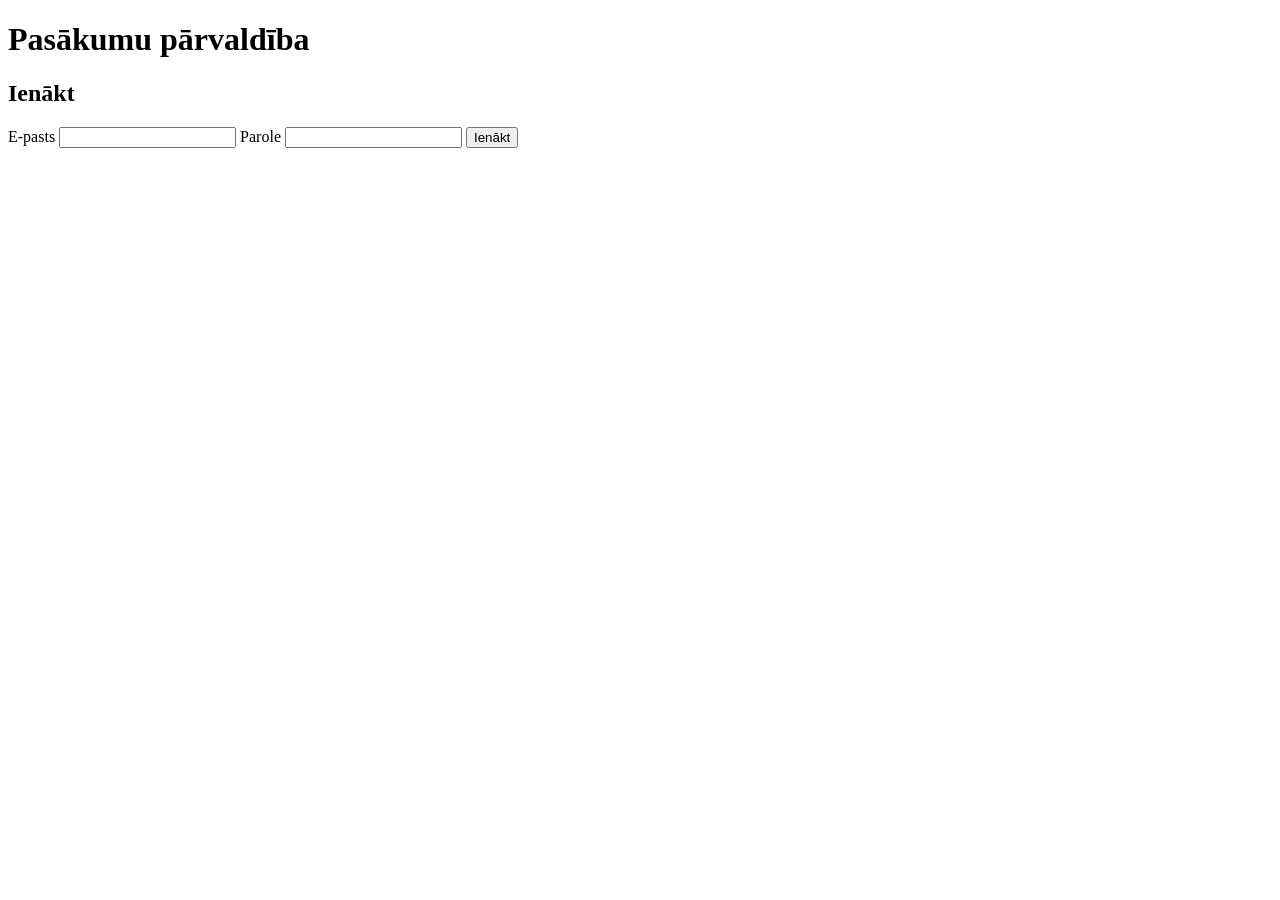
==== admin.html @ d189d256 "Add files via upload" ====
<!doctype html>
<html lang="lv">
<head>
  <meta charset="utf-8">
  <meta name="viewport" content="width=device-width, initial-scale=1">
  <title>Admins · Pasākumi Liepājā</title>
  <meta name="robots" content="noindex, nofollow">
  <link rel="icon" href="icons/icon-192.png" type="image/png">
  <link rel="preconnect" href="https://fonts.googleapis.com">
  <link rel="preconnect" href="https://fonts.gstatic.com" crossorigin>
  <link href="https://fonts.googleapis.com/css2?family=Roboto:wght@400;500;700;900&display=swap" rel="stylesheet">
  <link rel="stylesheet" href="css/admin.css">
</head>
<body>

  <header class="a-top">
    <h1>Pasākumu pārvaldība</h1>
    <div class="a-user" id="userBox" hidden>
      <span id="userEmail"></span>
      <button id="logoutBtn">Iziet</button>
    </div>
  </header>

  <!-- ========== PIETEIKŠANĀS ========== -->
  <main class="a-wrap" id="loginView">
    <form class="a-card login" id="loginForm">
      <h2>Ienākt</h2>
      <label>E-pasts
        <input type="email" id="loginEmail" autocomplete="username" required>
      </label>
      <label>Parole
        <input type="password" id="loginPass" autocomplete="current-password" required>
      </label>
      <button type="submit" class="btn btn-green">Ienākt</button>
      <p class="msg" id="loginMsg"></p>
    </form>
  </main>

  <!-- ========== SARAKSTS ========== -->
  <main class="a-wrap" id="listView" hidden>
    <nav class="tabs" role="tablist">
      <button data-tab="pending" class="active">⏳ Gaida apstiprinājumu <b id="cntPending">0</b></button>
      <button data-tab="published">✅ Publicētie <b id="cntPublished">0</b></button>
      <button data-tab="rejected">✖ Noraidītie <b id="cntRejected">0</b></button>
    </nav>

    <div class="a-card filters">
      <input type="search" id="q" placeholder="🔍 Meklēt pēc nosaukuma vai vietas…">
      <label class="chk"><input type="checkbox" id="onlyFuture" checked> Tikai no šodienas</label>
      <label class="chk"><input type="checkbox" id="onlyFeatured"> Tikai ⭐ izceltie</label>
      <button class="btn" id="reloadBtn">↻ Atjaunot</button>
    </div>

    <p class="msg" id="listMsg"></p>
    <div id="rows" class="rows"></div>
  </main>

  <!-- ========== LABOŠANAS LOGS ========== -->
  <dialog id="editDlg" class="a-dialog">
    <form method="dialog" id="editForm">
      <h2>Labot pasākumu</h2>
      <label>Nosaukums <input name="title" required></label>
      <div class="grid3">
        <label>Datums <input type="date" name="date" required></label>
        <label>Beigu datums <input type="date" name="end_date"></label>
        <label>Laiks <input name="time" placeholder="19:00" pattern="\d{2}:\d{2}"></label>
      </div>
      <label>Vieta <input name="place"></label>
      <div class="grid3">
        <label>Kategorija
          <select name="category">
            <option value="sports">Sports</option>
            <option value="kultura">Kultūra</option>
            <option value="berniem">Bērniem</option>
            <option value="citi">Citi</option>
          </select>
        </label>
        <label>Cena <input name="price" placeholder="Bezmaksas / 5 €"></label>
        <label class="chk"><input type="checkbox" name="featured"> ⭐ Izceltais</label>
      </div>
      <label>Apraksts <textarea name="description" rows="4"></textarea></label>
      <label>Bildes saite <input name="image" type="url"></label>
      <label>Saite uz pasākumu <input name="url" type="url"></label>
      <p class="hint">Pēc labošanas nakts ielāde šo pasākumu vairs nepārrakstīs.</p>
      <div class="dlg-actions">
        <button value="cancel" class="btn">Atcelt</button>
        <button value="save" class="btn btn-green" id="saveBtn">Saglabāt</button>
      </div>
    </form>
  </dialog>

  <script src="js/admin.js"></script>
</body>
</html>
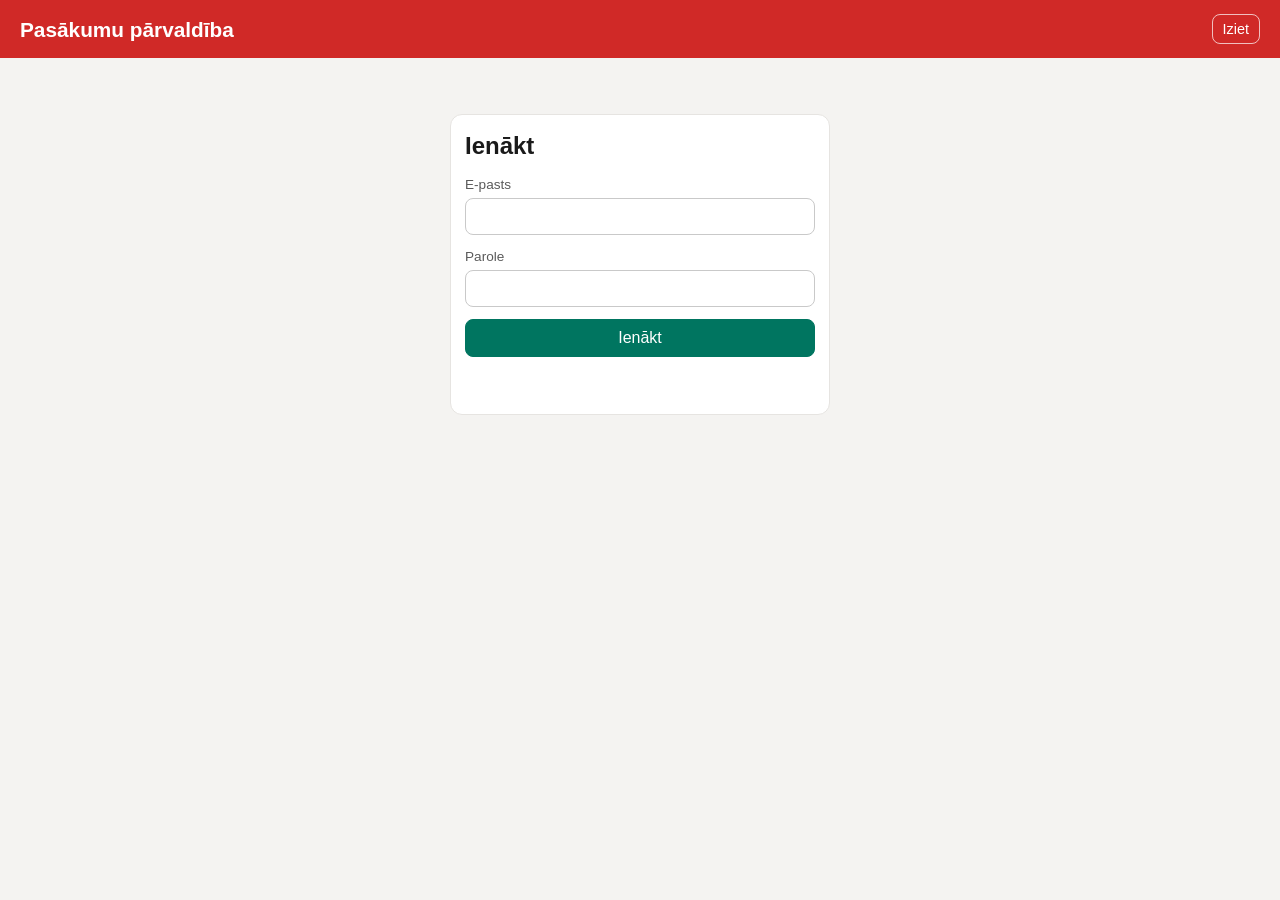
==== commit 09f9b16c: "Add files via upload" ====
--- a/admin.html
+++ b/admin.html
@@ -70,6 +70,7 @@
         <label>Kategorija
           <select name="category">
             <option value="sports">Sports</option>
+            <option value="teatris">Teātris</option>
             <option value="kultura">Kultūra</option>
             <option value="berniem">Bērniem</option>
             <option value="citi">Citi</option>
--- a/css/admin.css
+++ b/css/admin.css
@@ -0,0 +1,77 @@
+/* Admina panelis – tās pašas Liepājas krāsas kā apmeklētāju lapā */
+:root {
+  --red: #D02927; --red-dark: #A01F1E;
+  --green: #007560; --green-dark: #16402C;
+  --grey: #C9C9C9; --bg: #F4F3F1; --card: #fff;
+  --line: #E6E4E1; --text: #1A1A1A; --text-2: #5A5A5A;
+  --gold: #E8A317;
+}
+* { box-sizing: border-box; }
+body { margin: 0; font-family: Roboto, Arial, sans-serif; background: var(--bg); color: var(--text); line-height: 1.4; }
+button, input, select, textarea { font: inherit; }
+button { cursor: pointer; }
+a { color: var(--green); }
+
+.a-top { background: var(--red); color: #fff; padding: 14px 20px; display: flex; align-items: center; justify-content: space-between; gap: 12px; flex-wrap: wrap; }
+.a-top h1 { margin: 0; font-size: 1.3rem; font-weight: 900; }
+.a-user { display: flex; align-items: center; gap: 10px; font-size: .9rem; }
+.a-user button { background: transparent; color: #fff; border: 1px solid rgba(255,255,255,.7); border-radius: 8px; padding: 4px 10px; }
+
+.a-wrap { max-width: 1100px; margin: 0 auto; padding: 16px; }
+.a-card { background: var(--card); border: 1px solid var(--line); border-radius: 12px; padding: 14px; }
+
+.login { max-width: 380px; margin: 40px auto; display: grid; gap: 12px; }
+.login h2 { margin: 0; }
+label { display: grid; gap: 4px; font-size: .85rem; color: var(--text-2); font-weight: 500; }
+input, select, textarea { border: 1px solid var(--grey); border-radius: 8px; padding: 8px 10px; color: var(--text); background: #fff; width: 100%; }
+input:focus, select:focus, textarea:focus { outline: 2px solid var(--green); border-color: var(--green); }
+.chk { display: flex; align-items: center; gap: 6px; color: var(--text); font-weight: 400; }
+.chk input { width: auto; }
+
+.btn { border: 1px solid var(--grey); background: #fff; border-radius: 8px; padding: 7px 12px; color: var(--text); white-space: nowrap; }
+.btn:hover { border-color: var(--text-2); }
+.btn-green { background: var(--green); border-color: var(--green); color: #fff; font-weight: 500; }
+.btn-red { background: #fff; border-color: var(--red); color: var(--red); font-weight: 500; }
+.btn-gold.on { background: #FFF4D6; border-color: var(--gold); }
+.btn:disabled { opacity: .5; cursor: default; }
+
+.msg { color: var(--red); min-height: 1.2em; margin: 6px 0; }
+.msg.ok { color: var(--green); }
+
+.tabs { display: flex; gap: 6px; flex-wrap: wrap; margin-bottom: 12px; }
+.tabs button { border: 1px solid var(--line); background: #fff; border-radius: 999px; padding: 8px 14px; }
+.tabs button.active { background: var(--green-dark); color: #fff; border-color: var(--green-dark); }
+.tabs b { display: inline-block; min-width: 1.6em; padding: 0 6px; margin-left: 4px; border-radius: 999px; background: rgba(0,0,0,.08); font-size: .8rem; }
+.tabs button.active b { background: rgba(255,255,255,.2); }
+
+.filters { display: flex; flex-wrap: wrap; gap: 10px 16px; align-items: center; margin-bottom: 8px; }
+.filters input[type=search] { flex: 1 1 260px; }
+
+.rows { display: grid; gap: 8px; }
+.row { display: grid; grid-template-columns: 96px 1fr auto; gap: 14px; align-items: center; background: #fff; border: 1px solid var(--line); border-radius: 12px; padding: 10px; }
+.row img, .row .noimg { width: 96px; height: 64px; object-fit: cover; border-radius: 8px; background: var(--line); display: grid; place-items: center; font-size: 1.6rem; }
+.row h3 { margin: 0 0 2px; font-size: 1rem; }
+.row .meta { color: var(--text-2); font-size: .85rem; display: flex; flex-wrap: wrap; gap: 4px 12px; }
+.row .src { font-size: .75rem; padding: 1px 8px; border-radius: 999px; background: var(--bg); border: 1px solid var(--line); }
+.row .src.trusted { color: var(--green-dark); }
+.row .src.check { color: var(--red-dark); }
+.row .lock { font-size: .75rem; color: var(--text-2); }
+.row .btns { display: flex; gap: 6px; flex-wrap: wrap; justify-content: flex-end; }
+.dup { margin-top: 6px; padding: 6px 10px; border-radius: 8px; background: #FFF4D6; border: 1px solid #F2D58A; font-size: .85rem; }
+.dup.none { background: #E9F4F0; border-color: #BFDDD3; }
+.empty { text-align: center; color: var(--text-2); padding: 40px 10px; }
+
+.a-dialog { border: none; border-radius: 14px; padding: 20px; width: min(640px, calc(100vw - 24px)); }
+.a-dialog::backdrop { background: rgba(0,0,0,.4); }
+.a-dialog form { display: grid; gap: 10px; }
+.a-dialog h2 { margin: 0 0 4px; }
+.grid3 { display: grid; grid-template-columns: repeat(3, 1fr); gap: 10px; align-items: end; }
+.hint { color: var(--text-2); font-size: .8rem; margin: 0; }
+.dlg-actions { display: flex; justify-content: flex-end; gap: 8px; }
+
+@media (max-width: 640px) {
+  .row { grid-template-columns: 64px 1fr; }
+  .row img, .row .noimg { width: 64px; height: 48px; }
+  .row .btns { grid-column: 1 / -1; justify-content: flex-start; }
+  .grid3 { grid-template-columns: 1fr; }
+}
